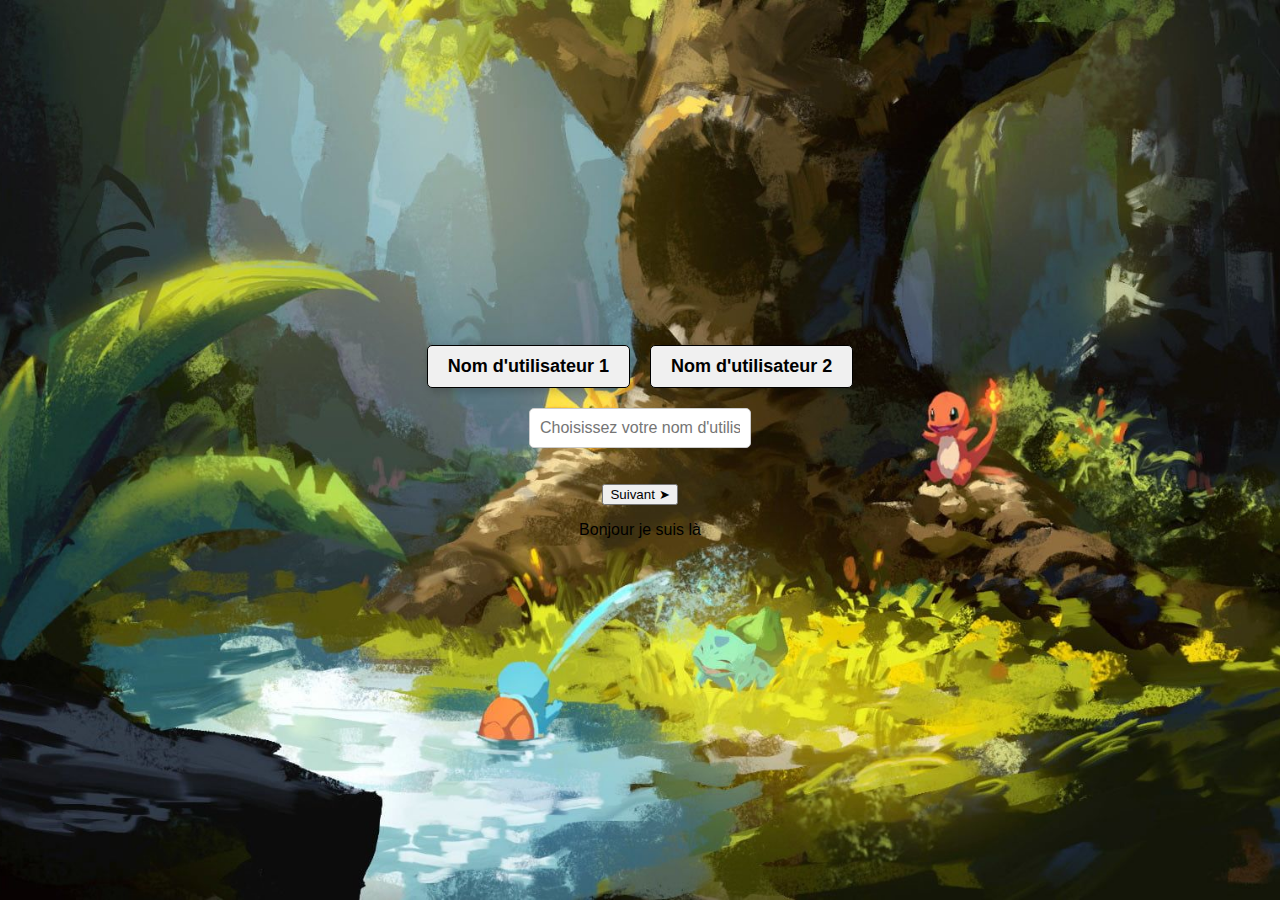
==== index.html @ ae0b2a67 "renomage de username.html en index.html et supp de firstpage.html" ====
<!DOCTYPE html>
<html lang="fr">
<head>
    <meta charset="UTF-8">
    <meta name="viewport" content="width=device-width, initial-scale=1.0">
    <link rel="stylesheet", href="username.css">
    <title>Username</title>
    <style>
        body {
            font-family: Arial, sans-serif;
            text-align: center;
            margin: 0;
            padding: 0;
            height: 100vh; 
            display: flex;
            flex-direction: column;
            justify-content: center;
            align-items: center;
            background-image: url('Images/pokemonWallpaper.jpg');
            background-size: cover;
            background-repeat: no-repeat;
            background-position: center;
            background-attachment: fixed;
        }
        .username-container {
            display: flex;
            justify-content: center;
            align-items: center;
            gap: 20px; 
            margin-bottom: 20px;
        }
        h4 {
            border: solid 1px black;
            border-radius: 5px;
            padding: 10px 20px;
            margin: 0;
            background-color: #f0f0f0;
            font-size: 18px;
            box-shadow: 3px 3px 10px rgba(0, 0, 0, 0.2);
        }
        input {
            width: 200px;
            padding: 10px;
            border: 1px solid #ccc;
            border-radius: 5px;
            font-size: 16px;
        }
        .buttons {
            margin-top: 20px;
        }
        .next-button {
            display: flex;
            align-items: center;
            justify-content: center;
            padding: 10px 20px;
            background-color: green; 
            color: white;
            font-size: 24px; 
            font-weight: bold;
            text-transform: uppercase;
            border: none;
            border-radius: 5px;
            cursor: pointer;
            transition: background-color 0.3s, transform 0.2s;
            margin-top: 20px;
            box-shadow: 0 4px 6px rgba(0, 0, 0, 0.1);
}

        .next-button:hover {
            background-color: #218838;
            transform: scale(1.05);
        }
        .next-button .arrow {
            margin-left: 10px;
            font-size: 20px;
            font-weight: bold;
        }
    </style>
</head>
<body>
    <div class="username-container">
        <h4 id="userName1">Nom d'utilisateur 1</h4>
        <h4 id="userName2">Nom d'utilisateur 2</h4>
    </div>
    <input type="text" id="output" placeholder="Choisissez votre nom d'utilisateur"><br><br>
    <button id="next-button" onclick="next()">
        <label>Suivant</label>
        <span class="arrow">➤</span>
    </button>
    <p>Bonjour je suis là</p>
</body>
<script>
    const input = document.getElementById('output');
    const userName1 = document.getElementById('userName1');
    const userName2 = document.getElementById('userName2');
    let currentUserName = 1; 
    function handleInput() {
        if (currentUserName === 1) {
            userName1.textContent = input.value;
            currentUserName = 2; 
            input.value = ""; 
        } else if (currentUserName === 2) {
            userName2.textContent = input.value;
            currentUserName = 1; 
            input.value = ""; 
        }
    }
    document.addEventListener('keydown', function(event) {
        if (event.key === 'Enter') {
            event.preventDefault(); 
            handleInput(); 
        }
    });

    function next() {
        window.location.href = "chooseChar.html?user1=" + encodeURIComponent(userName1.textContent) + "&user2=" + encodeURIComponent(userName2.textContent);
    }
</script>
</html>
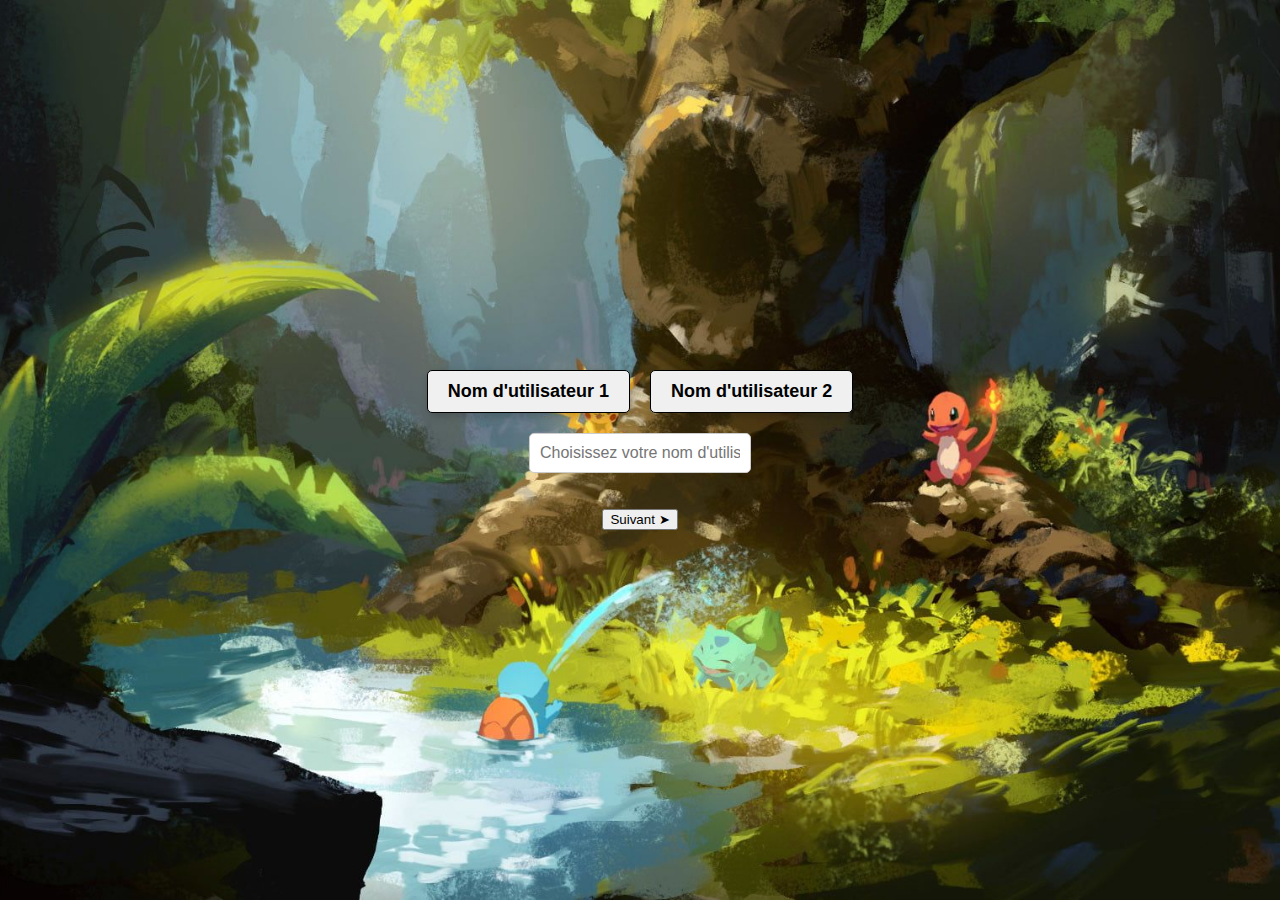
==== commit 457d15e7: "suppression d'une balise p" ====
--- a/index.html
+++ b/index.html
@@ -87,7 +87,7 @@
         <label>Suivant</label>
         <span class="arrow">➤</span>
     </button>
-    <p>Bonjour je suis là</p>
+
 </body>
 <script>
     const input = document.getElementById('output');
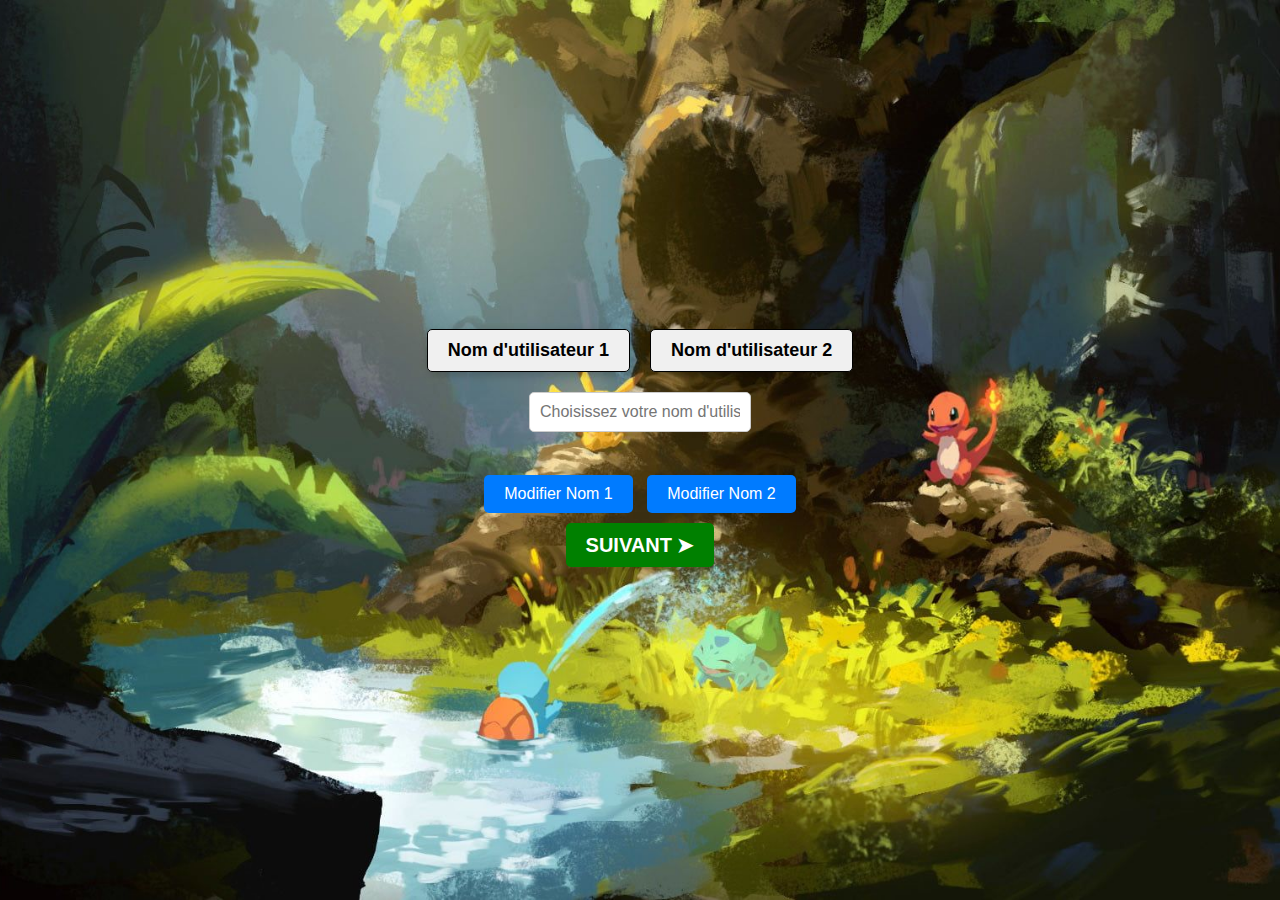
==== commit 3e31fad9: "Update index.html" ====
--- a/index.html
+++ b/index.html
@@ -3,7 +3,7 @@
 <head>
     <meta charset="UTF-8">
     <meta name="viewport" content="width=device-width, initial-scale=1.0">
-    <link rel="stylesheet", href="username.css">
+    <link rel="stylesheet" href="username.css">
     <title>Username</title>
     <style>
         body {
@@ -48,32 +48,33 @@
         .buttons {
             margin-top: 20px;
         }
-        .next-button {
-            display: flex;
-            align-items: center;
-            justify-content: center;
+        button {
             padding: 10px 20px;
+            border: none;
+            border-radius: 5px;
+            font-size: 16px;
+            cursor: pointer;
+            margin: 5px;
+            transition: background-color 0.3s, transform 0.2s;
+        }
+        #next-button {
             background-color: green; 
             color: white;
-            font-size: 24px; 
+            font-size: 20px;
             font-weight: bold;
             text-transform: uppercase;
-            border: none;
-            border-radius: 5px;
-            cursor: pointer;
-            transition: background-color 0.3s, transform 0.2s;
-            margin-top: 20px;
-            box-shadow: 0 4px 6px rgba(0, 0, 0, 0.1);
-}
-
-        .next-button:hover {
+        }
+        #next-button:hover {
             background-color: #218838;
             transform: scale(1.05);
         }
-        .next-button .arrow {
-            margin-left: 10px;
-            font-size: 20px;
-            font-weight: bold;
+        .modify-button {
+            background-color: #007bff;
+            color: white;
+        }
+        .modify-button:hover {
+            background-color: #0056b3;
+            transform: scale(1.05);
         }
     </style>
 </head>
@@ -82,38 +83,51 @@
         <h4 id="userName1">Nom d'utilisateur 1</h4>
         <h4 id="userName2">Nom d'utilisateur 2</h4>
     </div>
-    <input type="text" id="output" placeholder="Choisissez votre nom d'utilisateur"><br><br>
+    <input type="text" id="output" placeholder="Choisissez votre nom d'utilisateur"><br>
+    <div class="buttons">
+        <button class="modify-button" onclick="editName(1)">Modifier Nom 1</button>
+        <button class="modify-button" onclick="editName(2)">Modifier Nom 2</button>
+    </div>
     <button id="next-button" onclick="next()">
         <label>Suivant</label>
         <span class="arrow">➤</span>
     </button>
-
+    <script>
+        const input = document.getElementById('output');
+        const userName1 = document.getElementById('userName1');
+        const userName2 = document.getElementById('userName2');
+        let currentUserName = 1; 
+        function handleInput() {
+            if (currentUserName === 1) {
+                userName1.textContent = input.value;
+                currentUserName = 2; 
+                input.value = ""; 
+            } else if (currentUserName === 2) {
+                userName2.textContent = input.value;
+                currentUserName = 3; 
+                input.value = ""; 
+            } else if (currentUserName === 3) {
+                next(); 
+            }
+        }
+        function next() {
+            window.location.href = "chooseChar.html?user1=" + encodeURIComponent(userName1.textContent) + "&user2=" + encodeURIComponent(userName2.textContent);
+        }
+        function editName(nameNumber) {
+            if (nameNumber === 1) {
+                input.value = userName1.textContent;
+                currentUserName = 1; 
+            } else if (nameNumber === 2) {
+                input.value = userName2.textContent;
+                currentUserName = 2; 
+            }
+        }
+        document.addEventListener('keydown', function(event) {
+            if (event.key === 'Enter') {
+                event.preventDefault(); 
+                handleInput(); 
+            }
+        });
+    </script>
 </body>
-<script>
-    const input = document.getElementById('output');
-    const userName1 = document.getElementById('userName1');
-    const userName2 = document.getElementById('userName2');
-    let currentUserName = 1; 
-    function handleInput() {
-        if (currentUserName === 1) {
-            userName1.textContent = input.value;
-            currentUserName = 2; 
-            input.value = ""; 
-        } else if (currentUserName === 2) {
-            userName2.textContent = input.value;
-            currentUserName = 1; 
-            input.value = ""; 
-        }
-    }
-    document.addEventListener('keydown', function(event) {
-        if (event.key === 'Enter') {
-            event.preventDefault(); 
-            handleInput(); 
-        }
-    });
-
-    function next() {
-        window.location.href = "chooseChar.html?user1=" + encodeURIComponent(userName1.textContent) + "&user2=" + encodeURIComponent(userName2.textContent);
-    }
-</script>
 </html>
